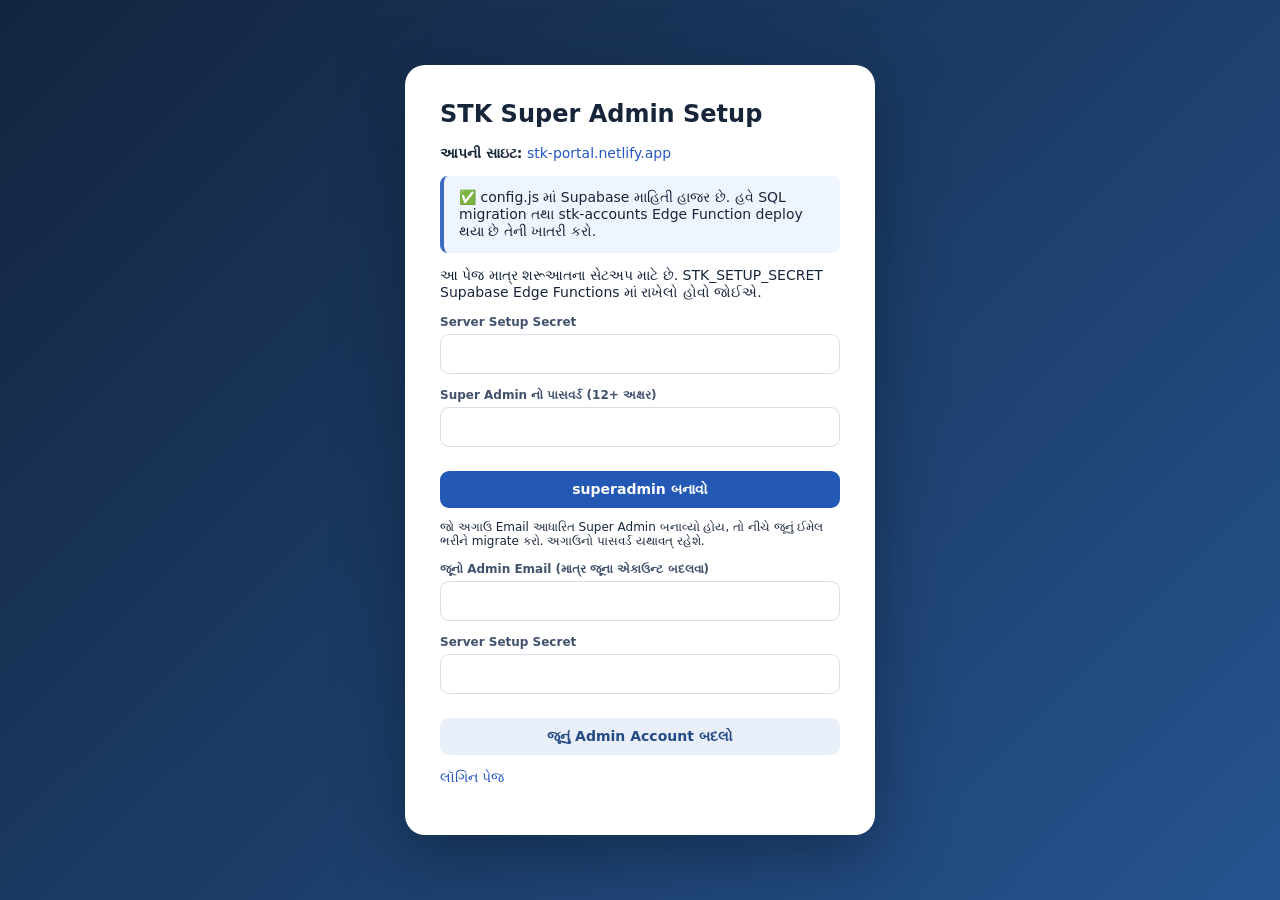
==== setup.html @ 886d9506 "Add files via upload" ====
<!doctype html><html lang="gu"><head><meta charset="utf-8"><meta name="viewport" content="width=device-width,initial-scale=1"><title>STK Super Admin Setup</title><link rel="stylesheet" href="style.css"><script src="config.js"></script></head><body><div class="login"><div class="login-card"><h1>STK Super Admin Setup</h1><p><b>આપની સાઇટ:</b> <a href="https://stk-portal.netlify.app/">stk-portal.netlify.app</a></p><div class="notice" id="check">કનેક્શન ચકાસી રહ્યા છીએ…</div><p>આ પેજ માત્ર શરૂઆતના સેટઅપ માટે છે. STK_SETUP_SECRET Supabase Edge Functions માં રાખેલો હોવો જોઈએ.</p><form id="f"><div class="field"><label>Server Setup Secret</label><input name="secret" type="password" required></div><div class="field"><label>Super Admin નો પાસવર્ડ (12+ અક્ષર)</label><input name="password" type="password" minlength="12" required></div><button class="button">superadmin બનાવો</button></form><p class="small">જો અગાઉ Email આધારિત Super Admin બનાવ્યો હોય, તો નીચે જૂનું ઈમેલ ભરીને migrate કરો. અગાઉનો પાસવર્ડ યથાવત્ રહેશે.</p><form id="m"><div class="field"><label>જૂનો Admin Email (માત્ર જૂના એકાઉન્ટ બદલવા)</label><input name="email" type="email" required></div><div class="field"><label>Server Setup Secret</label><input name="secret" type="password" required></div><button class="button light">જૂનું Admin Account બદલો</button></form><pre id="result" style="white-space:pre-wrap;overflow-wrap:anywhere"></pre><p><a href="index.html">લૉગિન પેજ</a></p></div></div><script>const c=window.STK_CONFIG;
const check=document.getElementById('check');
if(!c||!/^https:\/\//.test(c.supabaseUrl)||c.supabaseUrl.includes('PASTE_')||!c.supabaseAnonKey||c.supabaseAnonKey.includes('PASTE_')){check.textContent='❌ config.js માં Supabase URL અને publishable/anon key ભરવાની બાકી છે.';document.querySelectorAll('form button').forEach(b=>b.disabled=true)}else{check.textContent='✅ config.js માં Supabase માહિતી હાજર છે. હવે SQL migration તથા stk-accounts Edge Function deploy થયા છે તેની ખાતરી કરો.'}
async function call(data){const r=await fetch(c.supabaseUrl+'/functions/v1/stk-accounts',{method:'POST',headers:{'Content-Type':'application/json',apikey:c.supabaseAnonKey},body:JSON.stringify(data)});const v=await r.json().catch(()=>({}));if(!r.ok){if(r.status===404)throw Error('stk-accounts Edge Function મળ્યું નથી. Supabase માં function deploy કરો.');if(r.status===401)throw Error('Function authorization ચકાસો: Verify JWT બંધ રાખવાની જરૂર પડી શકે છે.');throw Error(v.error||'HTTP '+r.status)}return v}document.querySelector('#f').onsubmit=async e=>{e.preventDefault();const d=new FormData(e.target);try{const v=await call({action:'bootstrap',setup_secret:d.get('secret'),username:'superadmin',password:d.get('password')});document.querySelector('#result').textContent='Username: superadmin\nRecovery Code (સુરક્ષિત રીતે સાચવો): '+v.recovery_code}catch(err){document.querySelector('#result').textContent=err.message}};document.querySelector('#m').onsubmit=async e=>{e.preventDefault();const d=new FormData(e.target);try{const v=await call({action:'migrate_existing_admin',setup_secret:d.get('secret'),old_email:d.get('email')});document.querySelector('#result').textContent='Username: superadmin\nજૂનો પાસવર્ડ યથાવત્\nRecovery Code: '+v.recovery_code}catch(err){document.querySelector('#result').textContent=err.message}};</script></body></html>
---- style.css ----
:root{font-family:'Noto Sans Gujarati',system-ui,sans-serif;color:#16253a;background:#f4f7fb;font-size:14px}*{box-sizing:border-box}body{margin:0}button,input,select,textarea{font:inherit}button{cursor:pointer}a{color:#2457c3;text-decoration:none}.shell{display:flex;min-height:100vh}.side{background:#14243c;color:white;width:245px;padding:23px 14px;flex-shrink:0;position:sticky;top:0;height:100vh;overflow-y:auto}.brand{padding:8px 13px 26px;font-weight:800;font-size:20px;line-height:1.5}.brand small{display:block;font-size:10px;letter-spacing:2px;color:#a4b9d6}.nav-btn{display:block;width:100%;background:none;border:0;color:#bdcce1;text-align:left;padding:12px;border-radius:10px;margin-bottom:4px}.nav-btn.active,.nav-btn:hover{background:#294263;color:white}.main{padding:29px 34px;flex:1;min-width:0;max-width:1500px;margin:auto}.top{display:flex;justify-content:space-between;align-items:center;margin-bottom:25px;gap:12px}.top h1{margin:0;font-size:25px}.muted{color:#718096}.small{font-size:12px}.pill{display:inline-block;border-radius:20px;background:#e9eff9;color:#36557e;padding:4px 9px;font-size:11px}.panel{background:white;border:1px solid #e4eaf2;box-shadow:0 7px 30px rgba(18,41,67,.035);border-radius:16px;padding:21px;margin-bottom:18px}.panel h2{font-size:18px;margin:0 0 17px}.grid{display:grid;grid-template-columns:repeat(4,minmax(0,1fr));gap:15px}.stat{border:1px solid #e3eaf2;background:#fff;border-radius:15px;padding:18px}.stat .num{font-size:29px;font-weight:800;display:block;color:#234c95;margin-top:7px}.toolbar{display:flex;gap:9px;flex-wrap:wrap;align-items:center;margin-bottom:15px}.control{background:#fff;border:1px solid #d9e1ec;border-radius:9px;padding:10px 12px;min-width:0}.button{border:0;border-radius:9px;background:#2458b5;color:#fff;padding:10px 16px;font-weight:700}.button.light{background:#e9eff9;color:#234a84}.button.danger{background:#ffeded;color:#a91d1d}.button:disabled{opacity:.45;cursor:not-allowed}.tablewrap{overflow:auto}table{width:100%;border-collapse:collapse;text-align:left}td,th{padding:12px 10px;vertical-align:top;border-bottom:1px solid #eef0f5;font-size:12px}th{color:#61718a;font-size:11px;font-weight:700}tr:hover td{background:#fbfcff}.clickable{cursor:pointer}.tag{display:inline-block;border-radius:7px;padding:4px 8px;background:#edf3fd;color:#2c568e;white-space:nowrap;font-size:11px}.tag.approved,.tag.verified{background:#e4f7ec;color:#16764b}.tag.submitted,.tag.completed{background:#fff2d6;color:#855b00}.tag.rejected{background:#ffe3e3;color:#a43737}.form-grid{display:grid;grid-template-columns:1fr 1fr;gap:14px}.field{display:flex;flex-direction:column;gap:5px}.field label{font-size:12px;font-weight:700;color:#40526c}.field input,.field select,.field textarea{width:100%;padding:11px;border:1px solid #d5dfea;border-radius:9px;background:white}.field textarea{min-height:105px;resize:vertical}.span2{grid-column:span 2}.actions{display:flex;flex-wrap:wrap;gap:8px;margin-top:16px}.notice{border-left:4px solid #3b6ac1;padding:13px 15px;background:#eff5ff;border-radius:8px;margin:14px 0}.error{border-left-color:#c63737;background:#fff0f0}.login{display:grid;place-items:center;min-height:100vh;padding:20px;background:linear-gradient(135deg,#13243e,#25548f)}.login-card{width:100%;max-width:470px;background:#fff;border-radius:20px;padding:35px;box-shadow:0 20px 65px #0a172b80}.login-card h1{margin-top:0;font-size:24px}.login-card .field{margin:14px 0}.login-card .button{width:100%;margin-top:10px}.center{text-align:center;padding:45px}.lead{font-size:16px;color:#516480}.toast{position:fixed;right:20px;bottom:20px;background:#173b69;color:#fff;padding:13px 20px;z-index:50;border-radius:10px;max-width:500px;box-shadow:0 8px 30px #0002}.section-title{margin:16px 0;font-size:19px}.tv-body{background:#0b172b;color:white;min-height:100vh}.tv-stage{min-height:100vh;display:flex;flex-direction:column;padding:3vw}.tv-stage header,.tv-stage footer{display:flex;justify-content:space-between;align-items:center}.tv-stage header h1{font-size:clamp(29px,4vw,70px);margin:4px 0 0}.eyebrow{font-size:1.2vw;letter-spacing:3px;color:#a7c9f6}.clock{font-size:2.1vw;color:#b9d0ea}.tv-frame{background:linear-gradient(130deg,#1b3457,#132543);border:1px solid #39506e;flex:1;margin:4vh 0;border-radius:25px;padding:4vw;display:flex;flex-direction:column;justify-content:center}.tv-frame h2{font-size:clamp(28px,4.5vw,75px);line-height:1.6;margin:0 0 2vh}.tv-frame p{font-size:clamp(19px,2.5vw,42px);line-height:1.8;white-space:pre-wrap;color:#d6e7fc;margin:0}.tv-empty{color:#cbd9ee;font-size:3vw;text-align:center}.tv-stage footer{font-size:1.4vw;color:#aac1dd}.pre{white-space:pre-wrap;word-break:break-word}.line{border-top:1px solid #e8edf6;margin:15px 0}.logout{background:#ffffff1a;color:white;border:none;padding:10px;border-radius:8px;width:100%;margin-top:18px}.desktop-header{display:none}@media(max-width:900px){.side{width:205px}.main{padding:20px}.grid{grid-template-columns:repeat(2,1fr)}}@media(max-width:660px){.shell{display:block}.side{position:relative;width:100%;height:auto;padding:10px}.side .brand{padding:5px;font-size:16px}.nav{display:flex;overflow:auto}.nav-btn{white-space:nowrap;width:auto;font-size:11px}.logout{width:auto;margin:5px}.main{padding:16px}.grid,.form-grid{grid-template-columns:1fr}.span2{grid-column:auto}.top h1{font-size:19px}}
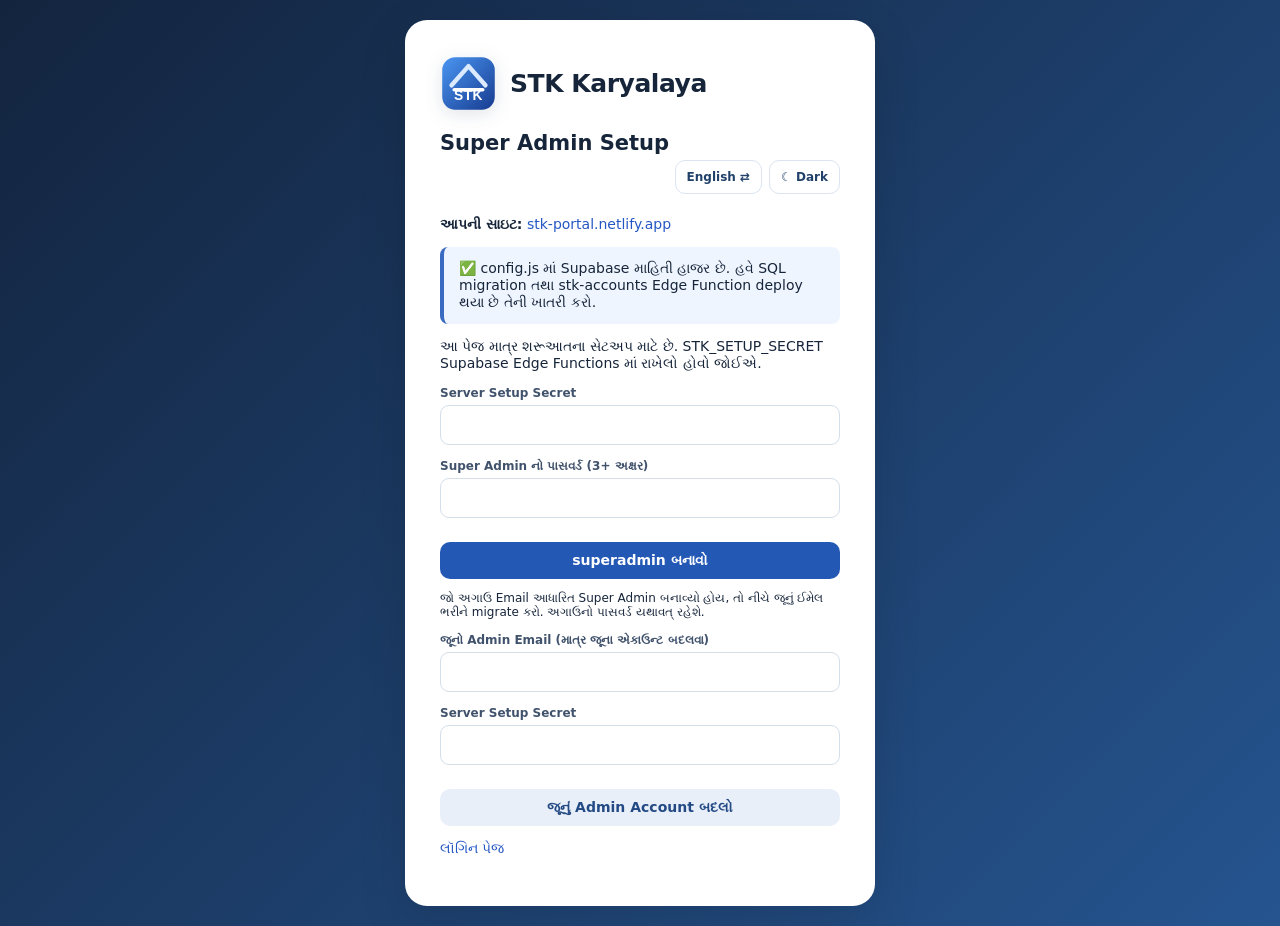
==== commit a7c90644: "Add files via upload" ====
--- a/setup.html
+++ b/setup.html
@@ -1,4 +1,4 @@
-<!doctype html><html lang="gu"><head><meta charset="utf-8"><meta name="viewport" content="width=device-width,initial-scale=1"><title>STK Super Admin Setup</title><link rel="stylesheet" href="style.css"><script src="config.js"></script></head><body><div class="login"><div class="login-card"><h1>STK Super Admin Setup</h1><p><b>આપની સાઇટ:</b> <a href="https://stk-portal.netlify.app/">stk-portal.netlify.app</a></p><div class="notice" id="check">કનેક્શન ચકાસી રહ્યા છીએ…</div><p>આ પેજ માત્ર શરૂઆતના સેટઅપ માટે છે. STK_SETUP_SECRET Supabase Edge Functions માં રાખેલો હોવો જોઈએ.</p><form id="f"><div class="field"><label>Server Setup Secret</label><input name="secret" type="password" required></div><div class="field"><label>Super Admin નો પાસવર્ડ (12+ અક્ષર)</label><input name="password" type="password" minlength="12" required></div><button class="button">superadmin બનાવો</button></form><p class="small">જો અગાઉ Email આધારિત Super Admin બનાવ્યો હોય, તો નીચે જૂનું ઈમેલ ભરીને migrate કરો. અગાઉનો પાસવર્ડ યથાવત્ રહેશે.</p><form id="m"><div class="field"><label>જૂનો Admin Email (માત્ર જૂના એકાઉન્ટ બદલવા)</label><input name="email" type="email" required></div><div class="field"><label>Server Setup Secret</label><input name="secret" type="password" required></div><button class="button light">જૂનું Admin Account બદલો</button></form><pre id="result" style="white-space:pre-wrap;overflow-wrap:anywhere"></pre><p><a href="index.html">લૉગિન પેજ</a></p></div></div><script>const c=window.STK_CONFIG;
+<!doctype html><html lang="gu"><head><meta charset="utf-8"><meta name="viewport" content="width=device-width,initial-scale=1"><title>STK Super Admin Setup</title><link rel="stylesheet" href="style.css"><link rel="icon" type="image/svg+xml" href="stk-logo.svg"><script defer src="preferences.js"></script><script src="config.js"></script></head><body><div class="login"><div class="login-card"><div class="login-brand"><img src="stk-logo.svg" alt="STK logo" class="brand-logo"/><h1>STK Karyalaya</h1></div><h2>Super Admin Setup</h2><div class="stk-preferences" data-stk-prefs></div><p><b>આપની સાઇટ:</b> <a href="https://stk-portal.netlify.app/">stk-portal.netlify.app</a></p><div class="notice" id="check">કનેક્શન ચકાસી રહ્યા છીએ…</div><p>આ પેજ માત્ર શરૂઆતના સેટઅપ માટે છે. STK_SETUP_SECRET Supabase Edge Functions માં રાખેલો હોવો જોઈએ.</p><form id="f"><div class="field"><label>Server Setup Secret</label><input name="secret" type="password" required></div><div class="field"><label>Super Admin નો પાસવર્ડ (3+ અક્ષર)</label><input name="password" type="password" minlength="3" required></div><button class="button">superadmin બનાવો</button></form><p class="small">જો અગાઉ Email આધારિત Super Admin બનાવ્યો હોય, તો નીચે જૂનું ઈમેલ ભરીને migrate કરો. અગાઉનો પાસવર્ડ યથાવત્ રહેશે.</p><form id="m"><div class="field"><label>જૂનો Admin Email (માત્ર જૂના એકાઉન્ટ બદલવા)</label><input name="email" type="email" required></div><div class="field"><label>Server Setup Secret</label><input name="secret" type="password" required></div><button class="button light">જૂનું Admin Account બદલો</button></form><pre id="result" style="white-space:pre-wrap;overflow-wrap:anywhere"></pre><p><a href="index.html">લૉગિન પેજ</a></p></div></div><script>const c=window.STK_CONFIG;
 const check=document.getElementById('check');
 if(!c||!/^https:\/\//.test(c.supabaseUrl)||c.supabaseUrl.includes('PASTE_')||!c.supabaseAnonKey||c.supabaseAnonKey.includes('PASTE_')){check.textContent='❌ config.js માં Supabase URL અને publishable/anon key ભરવાની બાકી છે.';document.querySelectorAll('form button').forEach(b=>b.disabled=true)}else{check.textContent='✅ config.js માં Supabase માહિતી હાજર છે. હવે SQL migration તથા stk-accounts Edge Function deploy થયા છે તેની ખાતરી કરો.'}
 async function call(data){const r=await fetch(c.supabaseUrl+'/functions/v1/stk-accounts',{method:'POST',headers:{'Content-Type':'application/json',apikey:c.supabaseAnonKey},body:JSON.stringify(data)});const v=await r.json().catch(()=>({}));if(!r.ok){if(r.status===404)throw Error('stk-accounts Edge Function મળ્યું નથી. Supabase માં function deploy કરો.');if(r.status===401)throw Error('Function authorization ચકાસો: Verify JWT બંધ રાખવાની જરૂર પડી શકે છે.');throw Error(v.error||'HTTP '+r.status)}return v}document.querySelector('#f').onsubmit=async e=>{e.preventDefault();const d=new FormData(e.target);try{const v=await call({action:'bootstrap',setup_secret:d.get('secret'),username:'superadmin',password:d.get('password')});document.querySelector('#result').textContent='Username: superadmin\nRecovery Code (સુરક્ષિત રીતે સાચવો): '+v.recovery_code}catch(err){document.querySelector('#result').textContent=err.message}};document.querySelector('#m').onsubmit=async e=>{e.preventDefault();const d=new FormData(e.target);try{const v=await call({action:'migrate_existing_admin',setup_secret:d.get('secret'),old_email:d.get('email')});document.querySelector('#result').textContent='Username: superadmin\nજૂનો પાસવર્ડ યથાવત્\nRecovery Code: '+v.recovery_code}catch(err){document.querySelector('#result').textContent=err.message}};</script></body></html>
--- a/style.css
+++ b/style.css
@@ -1 +1,7 @@
 :root{font-family:'Noto Sans Gujarati',system-ui,sans-serif;color:#16253a;background:#f4f7fb;font-size:14px}*{box-sizing:border-box}body{margin:0}button,input,select,textarea{font:inherit}button{cursor:pointer}a{color:#2457c3;text-decoration:none}.shell{display:flex;min-height:100vh}.side{background:#14243c;color:white;width:245px;padding:23px 14px;flex-shrink:0;position:sticky;top:0;height:100vh;overflow-y:auto}.brand{padding:8px 13px 26px;font-weight:800;font-size:20px;line-height:1.5}.brand small{display:block;font-size:10px;letter-spacing:2px;color:#a4b9d6}.nav-btn{display:block;width:100%;background:none;border:0;color:#bdcce1;text-align:left;padding:12px;border-radius:10px;margin-bottom:4px}.nav-btn.active,.nav-btn:hover{background:#294263;color:white}.main{padding:29px 34px;flex:1;min-width:0;max-width:1500px;margin:auto}.top{display:flex;justify-content:space-between;align-items:center;margin-bottom:25px;gap:12px}.top h1{margin:0;font-size:25px}.muted{color:#718096}.small{font-size:12px}.pill{display:inline-block;border-radius:20px;background:#e9eff9;color:#36557e;padding:4px 9px;font-size:11px}.panel{background:white;border:1px solid #e4eaf2;box-shadow:0 7px 30px rgba(18,41,67,.035);border-radius:16px;padding:21px;margin-bottom:18px}.panel h2{font-size:18px;margin:0 0 17px}.grid{display:grid;grid-template-columns:repeat(4,minmax(0,1fr));gap:15px}.stat{border:1px solid #e3eaf2;background:#fff;border-radius:15px;padding:18px}.stat .num{font-size:29px;font-weight:800;display:block;color:#234c95;margin-top:7px}.toolbar{display:flex;gap:9px;flex-wrap:wrap;align-items:center;margin-bottom:15px}.control{background:#fff;border:1px solid #d9e1ec;border-radius:9px;padding:10px 12px;min-width:0}.button{border:0;border-radius:9px;background:#2458b5;color:#fff;padding:10px 16px;font-weight:700}.button.light{background:#e9eff9;color:#234a84}.button.danger{background:#ffeded;color:#a91d1d}.button:disabled{opacity:.45;cursor:not-allowed}.tablewrap{overflow:auto}table{width:100%;border-collapse:collapse;text-align:left}td,th{padding:12px 10px;vertical-align:top;border-bottom:1px solid #eef0f5;font-size:12px}th{color:#61718a;font-size:11px;font-weight:700}tr:hover td{background:#fbfcff}.clickable{cursor:pointer}.tag{display:inline-block;border-radius:7px;padding:4px 8px;background:#edf3fd;color:#2c568e;white-space:nowrap;font-size:11px}.tag.approved,.tag.verified{background:#e4f7ec;color:#16764b}.tag.submitted,.tag.completed{background:#fff2d6;color:#855b00}.tag.rejected{background:#ffe3e3;color:#a43737}.form-grid{display:grid;grid-template-columns:1fr 1fr;gap:14px}.field{display:flex;flex-direction:column;gap:5px}.field label{font-size:12px;font-weight:700;color:#40526c}.field input,.field select,.field textarea{width:100%;padding:11px;border:1px solid #d5dfea;border-radius:9px;background:white}.field textarea{min-height:105px;resize:vertical}.span2{grid-column:span 2}.actions{display:flex;flex-wrap:wrap;gap:8px;margin-top:16px}.notice{border-left:4px solid #3b6ac1;padding:13px 15px;background:#eff5ff;border-radius:8px;margin:14px 0}.error{border-left-color:#c63737;background:#fff0f0}.login{display:grid;place-items:center;min-height:100vh;padding:20px;background:linear-gradient(135deg,#13243e,#25548f)}.login-card{width:100%;max-width:470px;background:#fff;border-radius:20px;padding:35px;box-shadow:0 20px 65px #0a172b80}.login-card h1{margin-top:0;font-size:24px}.login-card .field{margin:14px 0}.login-card .button{width:100%;margin-top:10px}.center{text-align:center;padding:45px}.lead{font-size:16px;color:#516480}.toast{position:fixed;right:20px;bottom:20px;background:#173b69;color:#fff;padding:13px 20px;z-index:50;border-radius:10px;max-width:500px;box-shadow:0 8px 30px #0002}.section-title{margin:16px 0;font-size:19px}.tv-body{background:#0b172b;color:white;min-height:100vh}.tv-stage{min-height:100vh;display:flex;flex-direction:column;padding:3vw}.tv-stage header,.tv-stage footer{display:flex;justify-content:space-between;align-items:center}.tv-stage header h1{font-size:clamp(29px,4vw,70px);margin:4px 0 0}.eyebrow{font-size:1.2vw;letter-spacing:3px;color:#a7c9f6}.clock{font-size:2.1vw;color:#b9d0ea}.tv-frame{background:linear-gradient(130deg,#1b3457,#132543);border:1px solid #39506e;flex:1;margin:4vh 0;border-radius:25px;padding:4vw;display:flex;flex-direction:column;justify-content:center}.tv-frame h2{font-size:clamp(28px,4.5vw,75px);line-height:1.6;margin:0 0 2vh}.tv-frame p{font-size:clamp(19px,2.5vw,42px);line-height:1.8;white-space:pre-wrap;color:#d6e7fc;margin:0}.tv-empty{color:#cbd9ee;font-size:3vw;text-align:center}.tv-stage footer{font-size:1.4vw;color:#aac1dd}.pre{white-space:pre-wrap;word-break:break-word}.line{border-top:1px solid #e8edf6;margin:15px 0}.logout{background:#ffffff1a;color:white;border:none;padding:10px;border-radius:8px;width:100%;margin-top:18px}.desktop-header{display:none}@media(max-width:900px){.side{width:205px}.main{padding:20px}.grid{grid-template-columns:repeat(2,1fr)}}@media(max-width:660px){.shell{display:block}.side{position:relative;width:100%;height:auto;padding:10px}.side .brand{padding:5px;font-size:16px}.nav{display:flex;overflow:auto}.nav-btn{white-space:nowrap;width:auto;font-size:11px}.logout{width:auto;margin:5px}.main{padding:16px}.grid,.form-grid{grid-template-columns:1fr}.span2{grid-column:auto}.top h1{font-size:19px}} 
+
+/* STK V3 visual refresh */
+:root{--stk-navy:#102848;--stk-blue:#315cb3;--stk-light:#f4f7fc;--stk-line:#e5eaf2}body{font-family:system-ui,-apple-system,"Noto Sans Gujarati",Arial,sans-serif!important;background:#f3f6fb!important}.side{background:linear-gradient(180deg,#102846,#173c68)!important}.brand{letter-spacing:.4px}.nav-btn{border-radius:12px!important;margin:3px 9px;width:calc(100% - 18px)!important}.nav-btn.active{background:rgba(255,255,255,.15)!important;box-shadow:inset 3px 0 #80b6ff}.main{max-width:none!important;background:#f4f7fc;padding:30px 36px!important}.panel,.stat{border:1px solid #e6ebf5!important;border-radius:18px!important;box-shadow:0 6px 26px rgba(27,50,84,.045)!important}.stat{position:relative;min-height:140px;background:white}.stat-icon{position:absolute;right:20px;top:16px;background:#eff5ff;border-radius:12px;padding:9px 13px;color:#315cb3;font-size:23px}.button{border-radius:10px!important;font-weight:650}.welcome{background:linear-gradient(115deg,#173967,#285ca3);border-radius:22px;color:white;padding:30px 34px;margin-bottom:24px;display:flex;justify-content:space-between;align-items:center;gap:20px;overflow:hidden}.welcome h2{color:white!important;font-size:27px;margin:10px 0}.welcome p{color:#d7e8ff;max-width:680px}.welcome .eyebrow{font-size:11px;letter-spacing:2px;color:#b9d7ff}.welcome .button{background:#fff;color:#1c4177}.welcome .button.light{background:rgba(255,255,255,.13);color:white;border-color:rgba(255,255,255,.2)}.welcome-art{font-size:95px;opacity:.4;line-height:1;text-align:center;white-space:nowrap}.welcome-art small{display:block;font-size:10px;letter-spacing:1.8px}.welcome.mini{padding:22px 28px}.approval-number{font-size:44px;font-weight:800}.two-col{display:grid;grid-template-columns:1fr 1fr;gap:18px}.agenda-line{display:flex;gap:12px;align-items:center;width:100%;border:0;background:transparent;text-align:left;padding:12px 4px;border-bottom:1px solid #edf0f6;cursor:pointer;color:#19385e}.agenda-line time{background:#eaf1fb;padding:8px;border-radius:9px;font-size:11px;font-weight:700;white-space:nowrap}.agenda-line span:nth-child(2){flex:1}.agenda-line small{display:block;color:#708097;font-size:12px;margin-top:3px}.field-section{padding:20px;border:1px solid #dce6f4;background:#f8fbff;border-radius:15px}.section-heading{display:flex;align-items:center;gap:12px;margin-bottom:18px}.section-heading>span:first-child{border-radius:10px;background:#e5efff;padding:8px 12px;font-size:21px;color:#2859a0}.section-heading small{display:block;color:#68819f}.section-heading .pill{margin-left:auto}.planner-row{display:grid;grid-template-columns:145px 120px 1fr 130px 42px;gap:8px;margin:8px 0}.planner-row input{min-width:0;width:100%;border:1px solid #d6e0ee;border-radius:8px;padding:10px}.extra-summary{border-top:1px solid #e8eef6;margin-top:20px;padding-top:14px}.extra-line{display:flex;gap:20px;padding:8px 0;border-bottom:1px solid #f0f3f9}.extra-line span{width:210px;color:#748399}.extra-line b{font-weight:500;white-space:pre-wrap}.calendar-toolbar{display:flex;justify-content:space-between;align-items:center;margin-bottom:16px}.calendar-grid{display:grid;grid-template-columns:repeat(7,minmax(0,1fr));gap:5px;margin-bottom:24px}.cal-header{background:#e9eff8;text-align:center;padding:12px 4px;border-radius:8px;color:#426187}.cal-day{min-height:108px;background:white;border:1px solid #e3eaf4;border-radius:11px;padding:10px;overflow:hidden}.cal-day.blank{background:transparent;border:0}.cal-date{font-weight:750;color:#173a66}.cal-event{display:block;width:100%;overflow:hidden;text-overflow:ellipsis;white-space:nowrap;border:0;border-radius:6px;background:#e7f0ff;color:#255197;margin-top:5px;padding:5px;cursor:pointer;text-align:left;font-size:11px}.chart-row{display:flex;align-items:center;gap:10px;width:100%;background:transparent;border:0;text-align:left;padding:10px 0;cursor:pointer}.chart-row>span:first-child{width:130px}.bar-track{flex:1;background:#e8eef7;border-radius:6px;height:10px}.bar-fill{display:block;height:10px;border-radius:6px;background:linear-gradient(90deg,#3668c2,#75acf0)}.chart-row b{min-width:24px;text-align:right}.dept-report,.pub-row{display:flex;align-items:center;justify-content:space-between;border-bottom:1px solid #eef1f7;padding:14px 0;gap:15px}.dept-report small{color:#7d899b}.pub-row>div{flex:1}.login-card{border-radius:22px!important;box-shadow:0 15px 50px rgba(0,0,0,.12)!important}@media(max-width:1100px){.two-col{grid-template-columns:1fr}.planner-row{grid-template-columns:1fr 1fr}.planner-row input:nth-child(3){grid-column:span 2}}@media(max-width:700px){.main{padding:20px!important}.welcome-art{display:none}.calendar-grid{gap:2px}.cal-day{min-height:74px;padding:5px}.cal-event{font-size:9px}.cal-header{font-size:11px}.two-col{grid-template-columns:1fr}}
+
+/* Version 4 | Branding, bilingual control and themes */
+.brand-lockup{display:flex;align-items:center;gap:12px!important;font-size:17px!important;white-space:nowrap}.brand-logo{height:45px;width:45px;object-fit:contain;flex-shrink:0;filter:drop-shadow(0 4px 9px #08264a21)}.brand-lockup .brand-logo{height:42px;width:42px}.login-brand{display:flex;align-items:center;gap:13px;margin-bottom:19px}.login-brand h1{margin:0!important;font-size:25px;letter-spacing:-.45px}.login-brand img{width:57px;height:57px}.header-actions{display:flex;align-items:center;gap:12px;flex-wrap:wrap}.stk-preferences{display:flex;justify-content:flex-end;align-items:center;gap:7px;margin-bottom:10px}.stk-control{cursor:pointer;border:1px solid var(--stk-control-border,#dbe4f0);background:var(--stk-control-bg,#fff);color:var(--stk-control-text,#21416a);font-size:12px;padding:9px 11px;border-radius:10px;font-weight:700;transition:background .15s ease}.stk-control:hover{filter:brightness(.95)}.stk-control:focus-visible{outline:3px solid #75adfa;outline-offset:2px}.login-card .stk-preferences{margin:-12px 0 22px}.tv-brand{display:flex;align-items:center;gap:13px}.tv-brand img{width:48px;height:48px}html[data-theme="dark"]{color-scheme:dark;--stk-control-border:#4b607b;--stk-control-bg:#243b59;--stk-control-text:#f5f9ff}html[data-theme="dark"] body{background:#0a1426!important;color:#e8effb}html[data-theme="dark"] .main{background:#0b1628!important;color:#e8effb}html[data-theme="dark"] .panel,html[data-theme="dark"] .stat,html[data-theme="dark"] .cal-day,html[data-theme="dark"] .login-card{background:#17263c!important;border-color:#34465d!important;color:#edf4ff}html[data-theme="dark"] .panel h2,html[data-theme="dark"] .stat strong,html[data-theme="dark"] .login-card h1,html[data-theme="dark"] .top h1{color:#f1f6ff!important}html[data-theme="dark"] .muted,html[data-theme="dark"] .small.muted,html[data-theme="dark"] .field label,html[data-theme="dark"] th,html[data-theme="dark"] .lead{color:#b0c4e0!important}html[data-theme="dark"] .field input,html[data-theme="dark"] .field select,html[data-theme="dark"] .field textarea,html[data-theme="dark"] .control,html[data-theme="dark"] .planner-row input{background:#101e32!important;color:#f2f6ff!important;border-color:#48607d!important}html[data-theme="dark"] .button.light,html[data-theme="dark"] .cal-header,html[data-theme="dark"] .tag{background:#283e5a!important;color:#e6f0ff!important}html[data-theme="dark"] td,html[data-theme="dark"] th,html[data-theme="dark"] .dept-report,html[data-theme="dark"] .pub-row,html[data-theme="dark"] .agenda-line{border-color:#34465d!important;color:#ecf2ff}html[data-theme="dark"] tr:hover td{background:#203650!important}html[data-theme="dark"] .field-section,html[data-theme="dark"] .notice,html[data-theme="dark"] .cal-event{background:#233b59!important;color:#eaf2ff!important;border-color:#4a6384!important}html[data-theme="dark"] .login{background:linear-gradient(145deg,#050b15,#142b4a)!important}html[data-theme="dark"] .agenda-line{background:transparent}html[data-theme="dark"] .line{border-color:#34465d}html[data-theme="dark"] a{color:#83baff}html[data-theme="dark"] .cal-date{color:#d1e5ff}html[data-theme="dark"] .section-heading small{color:#adc4df}html[data-theme="dark"] .chart-row{color:#eaf2ff}@media(max-width:700px){.header-actions{margin-top:12px;justify-content:space-between}.top{flex-wrap:wrap}.brand-lockup{justify-content:flex-start}.stk-control{padding:8px}}
